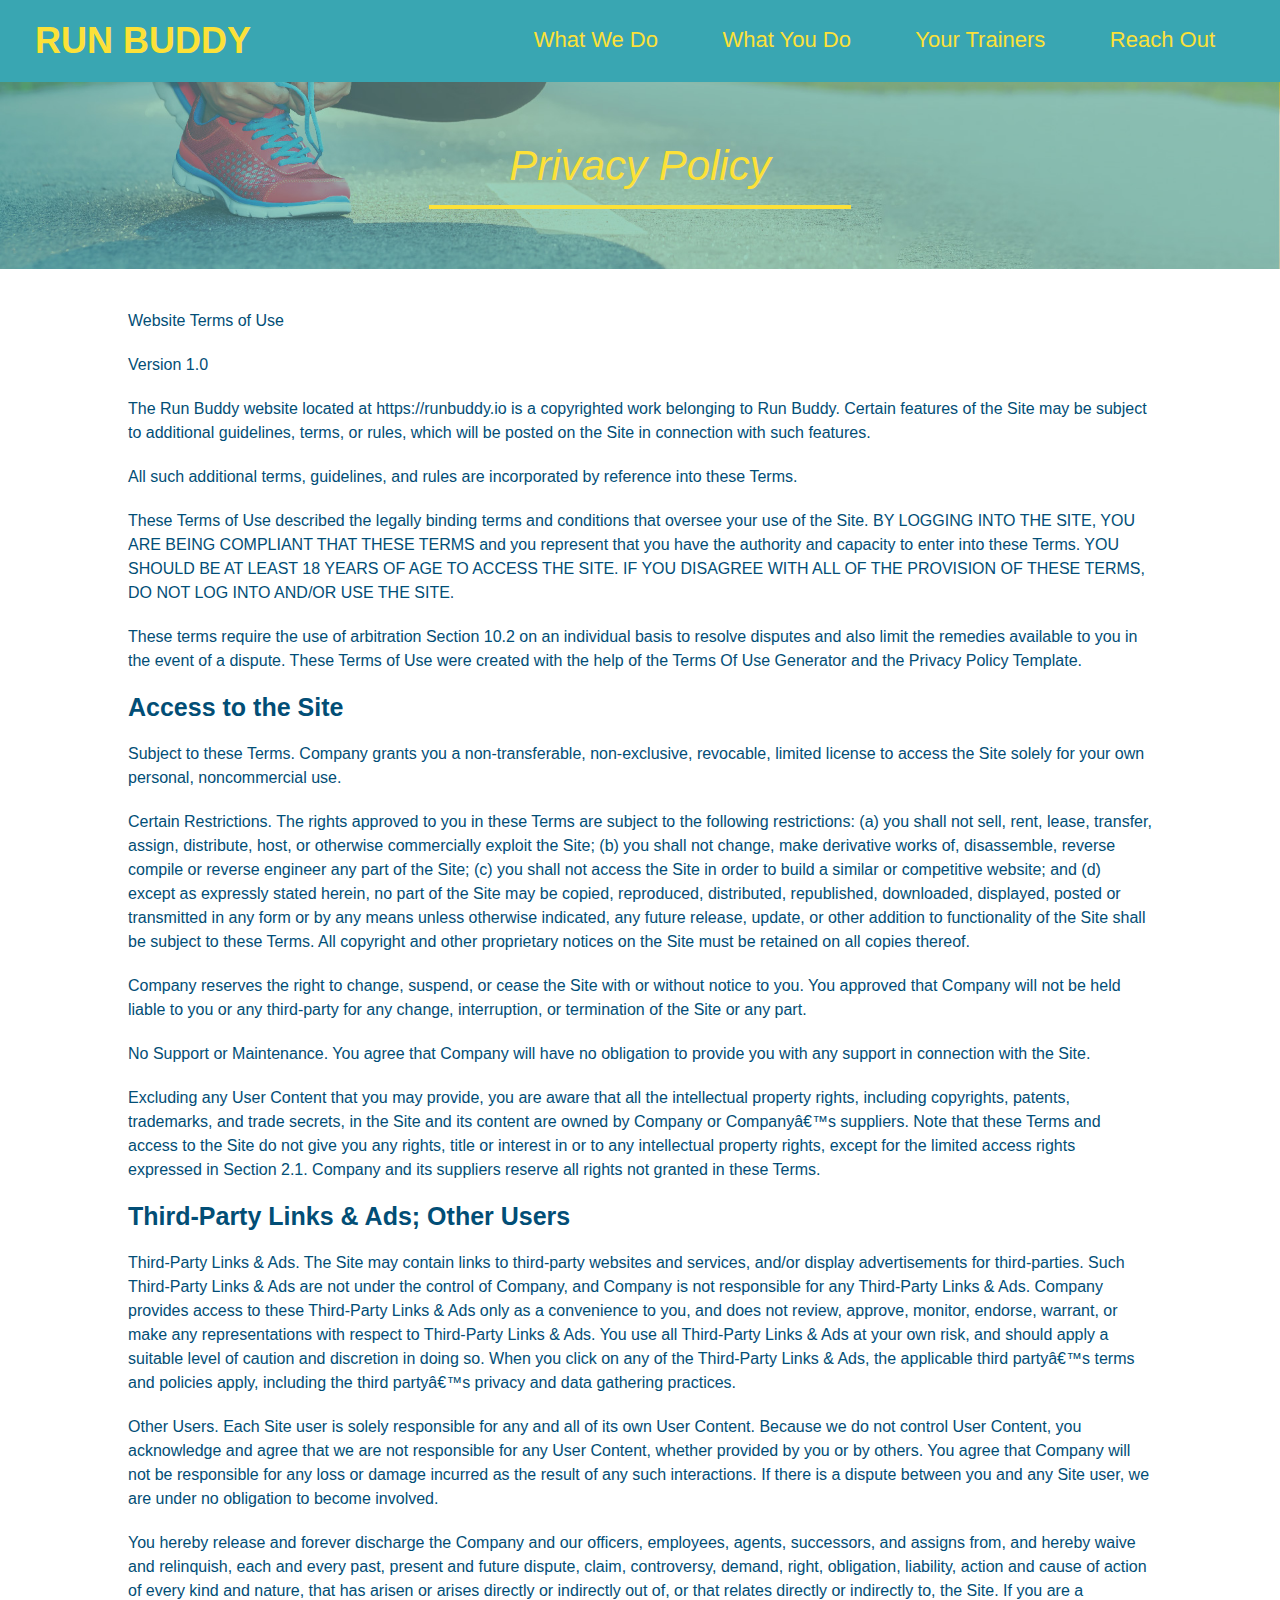
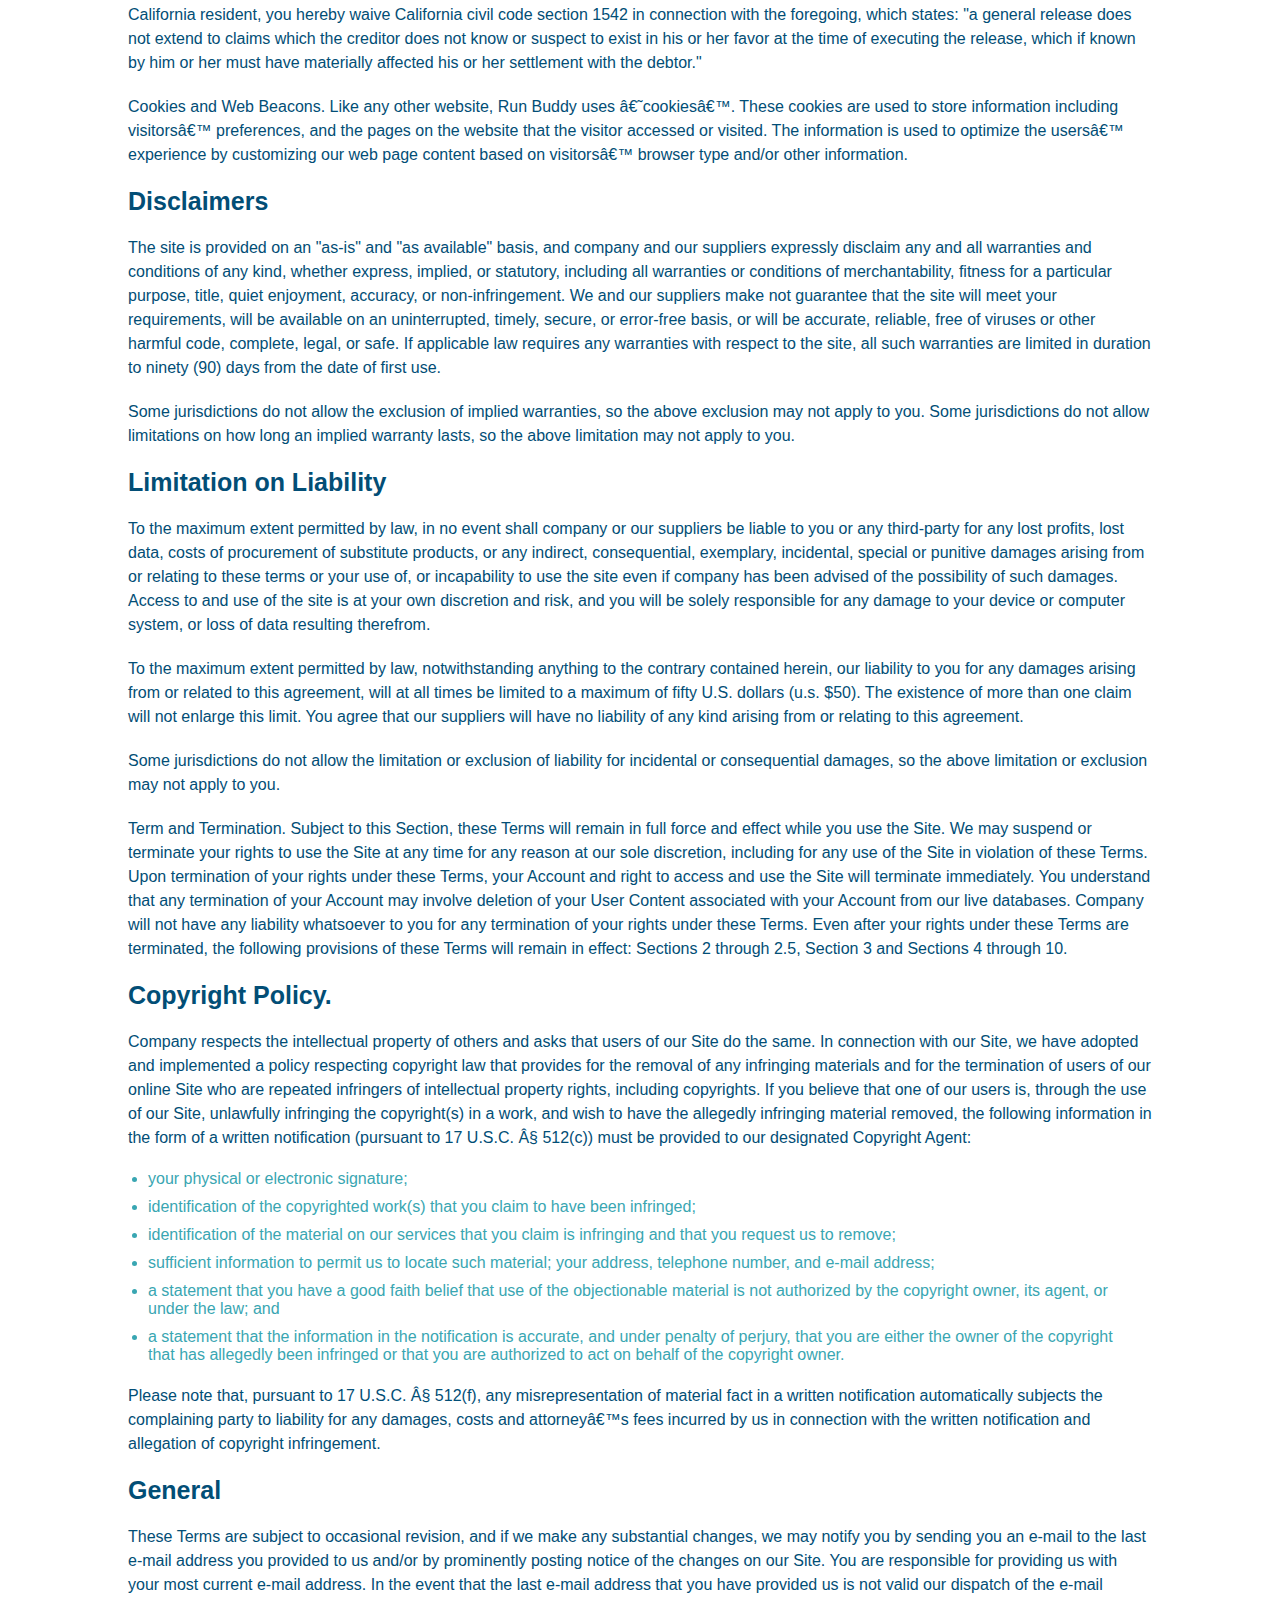
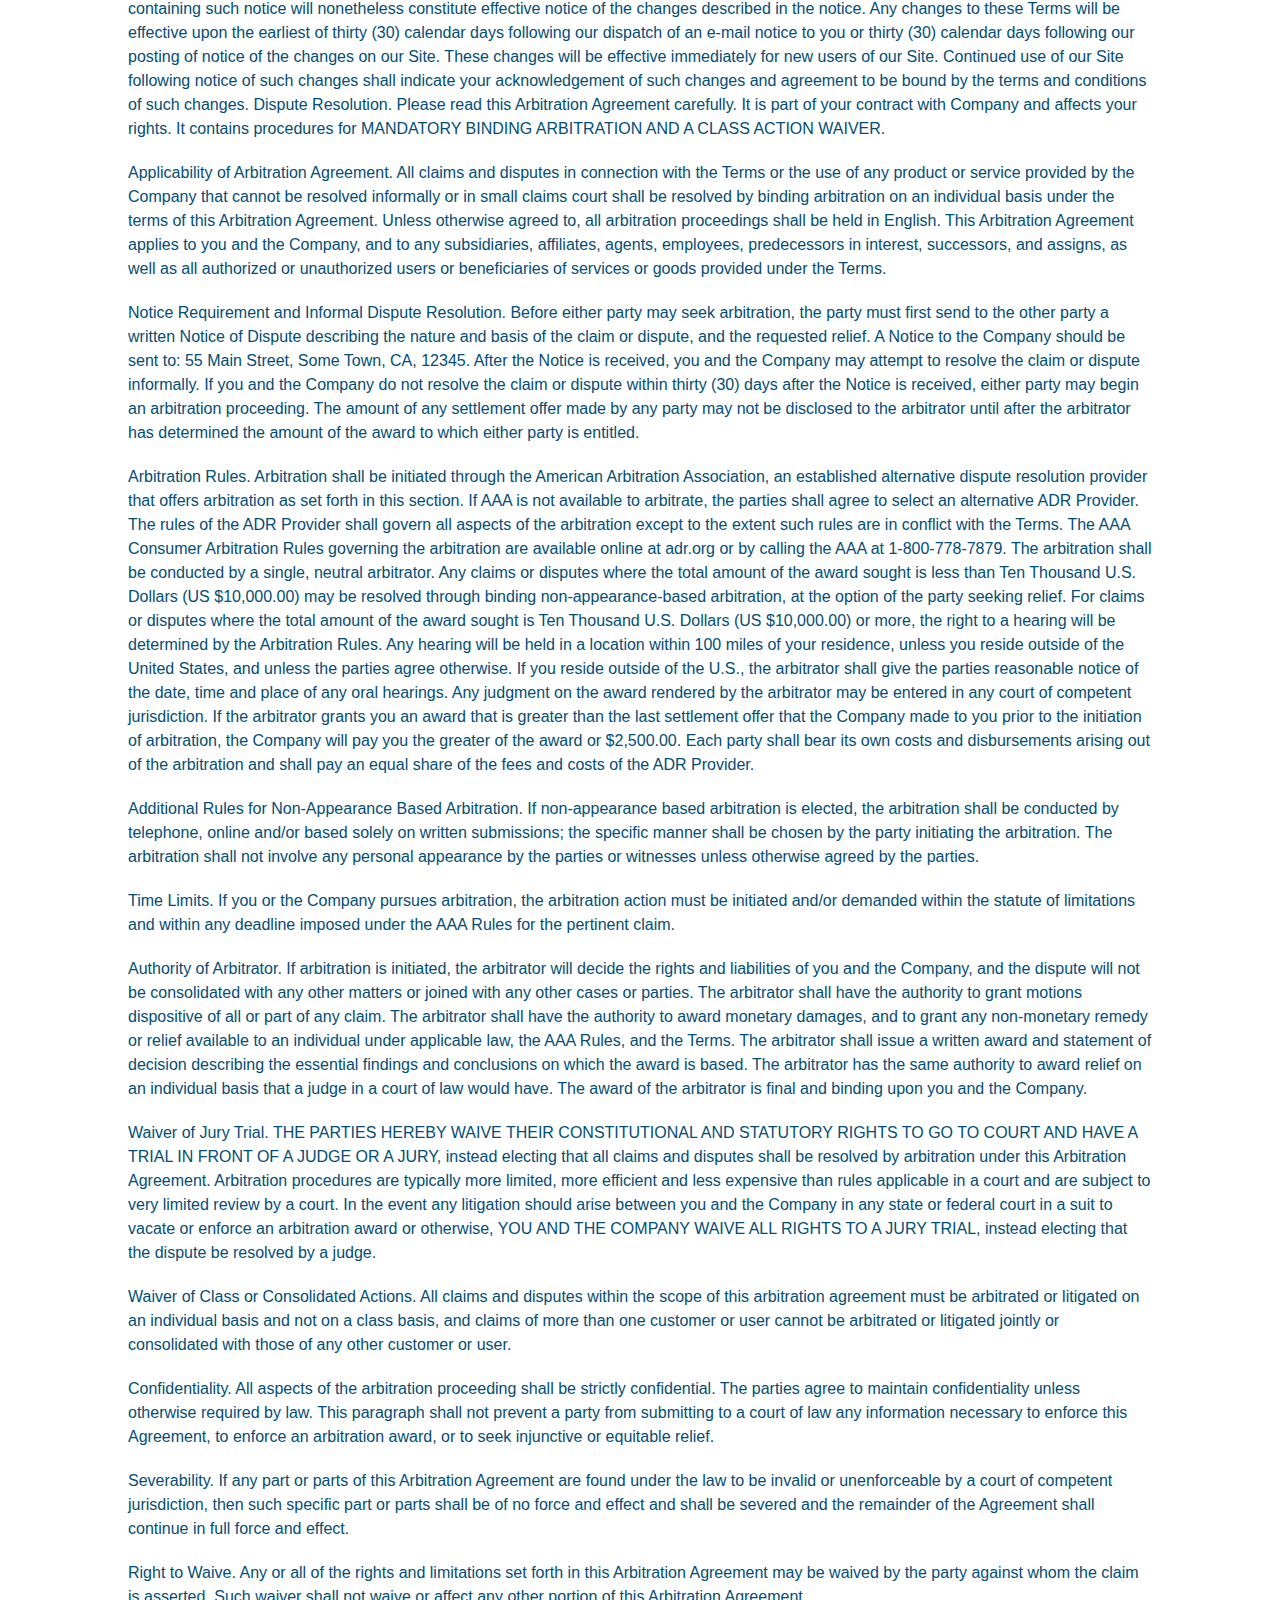
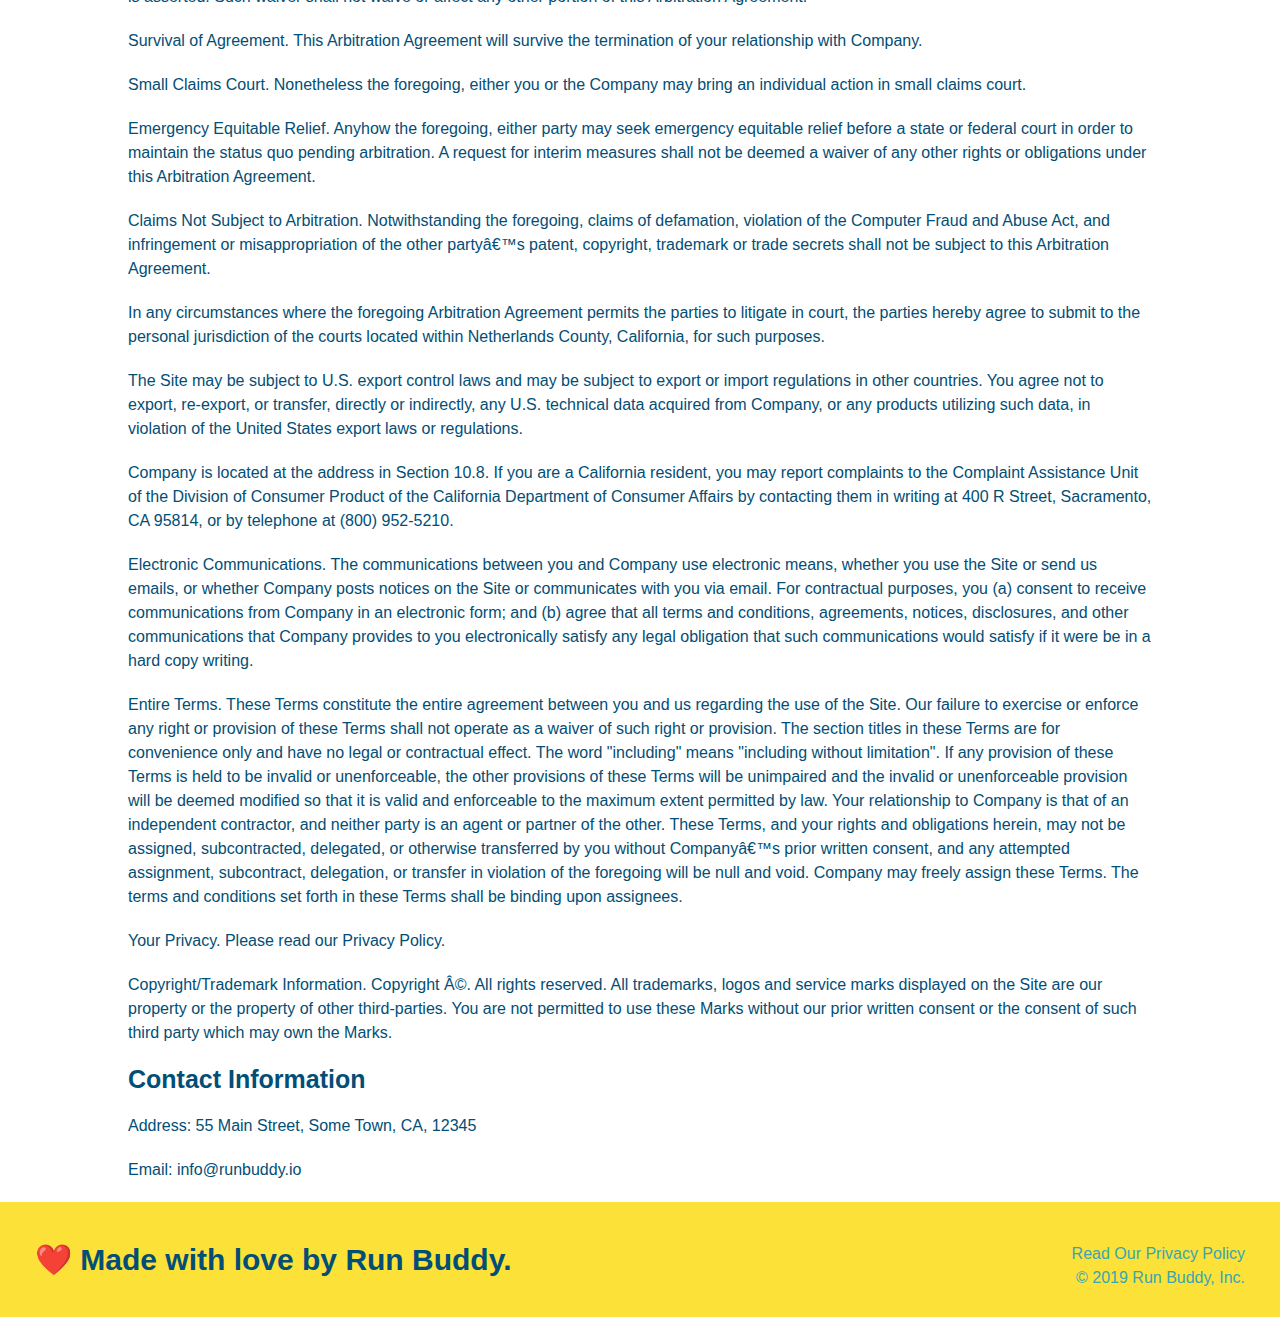
==== privacy-policy.html @ 98e2e006 "privacy policy" ====
<!DOCTYPE html>
<html lang="en">
  <head>
    <link rel="stylesheet" href="./assets/css/style.css" />
    <link rel="stylesheet" href="./assets/css/secondary-styles.css" />
   
    

    <meta charset="UTF-8" />
    <title>Privacy Policy - Run Buddy</title>
  </head>

  <body>
    <header>
        <h1>
          <a href="/">
            RUN BUDDY
          </a>
        </h1>
        <nav>
          <!-- Unordered list element -->
          <ul>
            <!-- List item element-->
            <li>
              <!-- Anchor element -->
              <a href="./index.html#what-we-do">What We Do</a>
            </li>
            <li>
              <a href="./index.html#what-you-do">What You Do</a>
            </li>
            <li>
              <a href="./index.html#your-trainers">Your Trainers</a>
            </li>
            <li>
              <a href="./index.html#reach-out">Reach Out</a>
            </li>
          </ul>
        </nav>
      </header>

      <section class="hero ">
        <h2 class="page-title">
          Privacy Policy
        </h2>
      </section>

      <article class="secondary-content"> 

      <p>
        Website Terms of Use
      </p>

      <p>
        Version 1.0
      </p>

      <p>
        The Run Buddy website located at https://runbuddy.io is a copyrighted work belonging to Run Buddy. Certain
        features of the Site may be subject to additional guidelines, terms, or rules, which will be posted on the Site
        in connection with such features.
      </p>

      <p>
        All such additional terms, guidelines, and rules are incorporated by reference into these Terms.
      </p>

      <p>
        These Terms of Use described the legally binding terms and conditions that oversee your use of the Site. BY
        LOGGING INTO THE SITE, YOU ARE BEING COMPLIANT THAT THESE TERMS and you represent that you have the authority
        and capacity to enter into these Terms. YOU SHOULD BE AT LEAST 18 YEARS OF AGE TO ACCESS THE SITE. IF YOU
        DISAGREE WITH ALL OF THE PROVISION OF THESE TERMS, DO NOT LOG INTO AND/OR USE THE SITE.
      </p>

      <p>
        These terms require the use of arbitration Section 10.2 on an individual basis to resolve disputes and also
        limit the remedies available to you in the event of a dispute. These Terms of Use were created with the help of
        the Terms Of Use Generator and the Privacy Policy Template.
      </p>

      <h3>
        Access to the Site
      </h3>

      <p>
        Subject to these Terms. Company grants you a non-transferable, non-exclusive, revocable, limited license to
        access the Site solely for your own personal, noncommercial use.
      </p>

      <p>
        Certain Restrictions. The rights approved to you in these Terms are subject to the following restrictions: (a)
        you shall not sell, rent, lease, transfer, assign, distribute, host, or otherwise commercially exploit the Site;
        (b) you shall not change, make derivative works of, disassemble, reverse compile or reverse engineer any part of
        the Site; (c) you shall not access the Site in order to build a similar or competitive website; and (d) except
        as expressly stated herein, no part of the Site may be copied, reproduced, distributed, republished, downloaded,
        displayed, posted or transmitted in any form or by any means unless otherwise indicated, any future release,
        update, or other addition to functionality of the Site shall be subject to these Terms. All copyright and other
        proprietary notices on the Site must be retained on all copies thereof.
      </p>

      <p>
        Company reserves the right to change, suspend, or cease the Site with or without notice to you. You approved
        that Company will not be held liable to you or any third-party for any change, interruption, or termination of
        the Site or any part.
      </p>

      <p>
        No Support or Maintenance. You agree that Company will have no obligation to provide you with any support in
        connection with the Site.
      </p>

      <p>
        Excluding any User Content that you may provide, you are aware that all the intellectual property rights,
        including copyrights, patents, trademarks, and trade secrets, in the Site and its content are owned by Company
        or Companyâ€™s suppliers. Note that these Terms and access to the Site do not give you any rights, title or
        interest in or to any intellectual property rights, except for the limited access rights expressed in Section
        2.1. Company and its suppliers reserve all rights not granted in these Terms.
      </p>

      <h3>
        Third-Party Links & Ads; Other Users
      </h3>

      <p>
        Third-Party Links & Ads. The Site may contain links to third-party websites and services, and/or display
        advertisements for third-parties. Such Third-Party Links & Ads are not under the control of Company, and Company
        is not responsible for any Third-Party Links & Ads. Company provides access to these Third-Party Links & Ads
        only as a convenience to you, and does not review, approve, monitor, endorse, warrant, or make any
        representations with respect to Third-Party Links & Ads. You use all Third-Party Links & Ads at your own risk,
        and should apply a suitable level of caution and discretion in doing so. When you click on any of the
        Third-Party Links & Ads, the applicable third partyâ€™s terms and policies apply, including the third partyâ€™s
        privacy and data gathering practices.
      </p>

      <p>
        Other Users. Each Site user is solely responsible for any and all of its own User Content. Because we do not
        control User Content, you acknowledge and agree that we are not responsible for any User Content, whether
        provided by you or by others. You agree that Company will not be responsible for any loss or damage incurred as
        the result of any such interactions. If there is a dispute between you and any Site user, we are under no
        obligation to become involved.
      </p>

      <p>
        You hereby release and forever discharge the Company and our officers, employees, agents, successors, and
        assigns from, and hereby waive and relinquish, each and every past, present and future dispute, claim,
        controversy, demand, right, obligation, liability, action and cause of action of every kind and nature, that has
        arisen or arises directly or indirectly out of, or that relates directly or indirectly to, the Site. If you are
        a California resident, you hereby waive California civil code section 1542 in connection with the foregoing,
        which states: "a general release does not extend to claims which the creditor does not know or suspect to exist
        in his or her favor at the time of executing the release, which if known by him or her must have materially
        affected his or her settlement with the debtor."
      </p>

      <p>
        Cookies and Web Beacons. Like any other website, Run Buddy uses â€˜cookiesâ€™. These cookies are used to store
        information including visitorsâ€™ preferences, and the pages on the website that the visitor accessed or visited.
        The information is used to optimize the usersâ€™ experience by customizing our web page content based on visitorsâ€™
        browser type and/or other information.
      </p>

      <h3>
        Disclaimers
      </h3>

      <p>
        The site is provided on an "as-is" and "as available" basis, and company and our suppliers expressly disclaim
        any and all warranties and conditions of any kind, whether express, implied, or statutory, including all
        warranties or conditions of merchantability, fitness for a particular purpose, title, quiet enjoyment, accuracy,
        or non-infringement. We and our suppliers make not guarantee that the site will meet your requirements, will be
        available on an uninterrupted, timely, secure, or error-free basis, or will be accurate, reliable, free of
        viruses or other harmful code, complete, legal, or safe. If applicable law requires any warranties with respect
        to the site, all such warranties are limited in duration to ninety (90) days from the date of first use.
      </p>

      <p>
        Some jurisdictions do not allow the exclusion of implied warranties, so the above exclusion may not apply to
        you. Some jurisdictions do not allow limitations on how long an implied warranty lasts, so the above limitation
        may not apply to you.
      </p>

      <h3>
        Limitation on Liability
      </h3>

      <p>
        To the maximum extent permitted by law, in no event shall company or our suppliers be liable to you or any
        third-party for any lost profits, lost data, costs of procurement of substitute products, or any indirect,
        consequential, exemplary, incidental, special or punitive damages arising from or relating to these terms or
        your use of, or incapability to use the site even if company has been advised of the possibility of such
        damages. Access to and use of the site is at your own discretion and risk, and you will be solely responsible
        for any damage to your device or computer system, or loss of data resulting therefrom.
      </p>

      <p>
        To the maximum extent permitted by law, notwithstanding anything to the contrary contained herein, our liability
        to you for any damages arising from or related to this agreement, will at all times be limited to a maximum of
        fifty U.S. dollars (u.s. $50). The existence of more than one claim will not enlarge this limit. You agree that
        our suppliers will have no liability of any kind arising from or relating to this agreement.
      </p>

      <p>
        Some jurisdictions do not allow the limitation or exclusion of liability for incidental or consequential
        damages, so the above limitation or exclusion may not apply to you.
      </p>

      <p>
        Term and Termination. Subject to this Section, these Terms will remain in full force and effect while you use
        the Site. We may suspend or terminate your rights to use the Site at any time for any reason at our sole
        discretion, including for any use of the Site in violation of these Terms. Upon termination of your rights under
        these Terms, your Account and right to access and use the Site will terminate immediately. You understand that
        any termination of your Account may involve deletion of your User Content associated with your Account from our
        live databases. Company will not have any liability whatsoever to you for any termination of your rights under
        these Terms. Even after your rights under these Terms are terminated, the following provisions of these Terms
        will remain in effect: Sections 2 through 2.5, Section 3 and Sections 4 through 10.
      </p>

      <h3>
        Copyright Policy.
      </h3>

      <p>
        Company respects the intellectual property of others and asks that users of our Site do the same. In connection
        with our Site, we have adopted and implemented a policy respecting copyright law that provides for the removal
        of any infringing materials and for the termination of users of our online Site who are repeated infringers of
        intellectual property rights, including copyrights. If you believe that one of our users is, through the use of
        our Site, unlawfully infringing the copyright(s) in a work, and wish to have the allegedly infringing material
        removed, the following information in the form of a written notification (pursuant to 17 U.S.C. Â§ 512(c)) must
        be provided to our designated Copyright Agent:
      </p>

      <ul>
        <li>
          your physical or electronic signature;
        </li>
        <li>
          identification of the copyrighted work(s) that you claim to have been infringed;
        </li>
        <li>
          identification of the material on our services that you claim is infringing and that you request us to remove;
        </li>
        <li>
          sufficient information to permit us to locate such material; your address, telephone number, and e-mail
          address;
        </li>
        <li>
          a statement that you have a good faith belief that use of the objectionable material is not authorized by the
          copyright owner, its agent, or under the law; and
        </li>
        <li>
          a statement that the information in the notification is accurate, and under penalty of perjury, that you are
          either the owner of the copyright that has allegedly been infringed or that you are authorized to act on
          behalf of the copyright owner.
        </li>
      </ul>

      <p>
        Please note that, pursuant to 17 U.S.C. Â§ 512(f), any misrepresentation of material fact in a written
        notification automatically subjects the complaining party to liability for any damages, costs and attorneyâ€™s
        fees incurred by us in connection with the written notification and allegation of copyright infringement.
      </p>

      <h3>
        General
      </h3>

      <p>
        These Terms are subject to occasional revision, and if we make any substantial changes, we may notify you by
        sending you an e-mail to the last e-mail address you provided to us and/or by prominently posting notice of the
        changes on our Site. You are responsible for providing us with your most current e-mail address. In the event
        that the last e-mail address that you have provided us is not valid our dispatch of the e-mail containing such
        notice will nonetheless constitute effective notice of the changes described in the notice. Any changes to these
        Terms will be effective upon the earliest of thirty (30) calendar days following our dispatch of an e-mail
        notice to you or thirty (30) calendar days following our posting of notice of the changes on our Site. These
        changes will be effective immediately for new users of our Site. Continued use of our Site following notice of
        such changes shall indicate your acknowledgement of such changes and agreement to be bound by the terms and
        conditions of such changes. Dispute Resolution. Please read this Arbitration Agreement carefully. It is part of
        your contract with Company and affects your rights. It contains procedures for MANDATORY BINDING ARBITRATION AND
        A CLASS ACTION WAIVER.
      </p>

      <p>
        Applicability of Arbitration Agreement. All claims and disputes in connection with the Terms or the use of any
        product or service provided by the Company that cannot be resolved informally or in small claims court shall be
        resolved by binding arbitration on an individual basis under the terms of this Arbitration Agreement. Unless
        otherwise agreed to, all arbitration proceedings shall be held in English. This Arbitration Agreement applies to
        you and the Company, and to any subsidiaries, affiliates, agents, employees, predecessors in interest,
        successors, and assigns, as well as all authorized or unauthorized users or beneficiaries of services or goods
        provided under the Terms.
      </p>

      <p>
        Notice Requirement and Informal Dispute Resolution. Before either party may seek arbitration, the party must
        first send to the other party a written Notice of Dispute describing the nature and basis of the claim or
        dispute, and the requested relief. A Notice to the Company should be sent to: 55 Main Street, Some Town, CA,
        12345. After the Notice is received, you and the Company may attempt to resolve the claim or dispute informally.
        If you and the Company do not resolve the claim or dispute within thirty (30) days after the Notice is received,
        either party may begin an arbitration proceeding. The amount of any settlement offer made by any party may not
        be disclosed to the arbitrator until after the arbitrator has determined the amount of the award to which either
        party is entitled.
      </p>

      <p>
        Arbitration Rules. Arbitration shall be initiated through the American Arbitration Association, an established
        alternative dispute resolution provider that offers arbitration as set forth in this section. If AAA is not
        available to arbitrate, the parties shall agree to select an alternative ADR Provider. The rules of the ADR
        Provider shall govern all aspects of the arbitration except to the extent such rules are in conflict with the
        Terms. The AAA Consumer Arbitration Rules governing the arbitration are available online at adr.org or by
        calling the AAA at 1-800-778-7879. The arbitration shall be conducted by a single, neutral arbitrator. Any
        claims or disputes where the total amount of the award sought is less than Ten Thousand U.S. Dollars (US
        $10,000.00) may be resolved through binding non-appearance-based arbitration, at the option of the party seeking
        relief. For claims or disputes where the total amount of the award sought is Ten Thousand U.S. Dollars (US
        $10,000.00) or more, the right to a hearing will be determined by the Arbitration Rules. Any hearing will be
        held in a location within 100 miles of your residence, unless you reside outside of the United States, and
        unless the parties agree otherwise. If you reside outside of the U.S., the arbitrator shall give the parties
        reasonable notice of the date, time and place of any oral hearings. Any judgment on the award rendered by the
        arbitrator may be entered in any court of competent jurisdiction. If the arbitrator grants you an award that is
        greater than the last settlement offer that the Company made to you prior to the initiation of arbitration, the
        Company will pay you the greater of the award or $2,500.00. Each party shall bear its own costs and
        disbursements arising out of the arbitration and shall pay an equal share of the fees and costs of the ADR
        Provider.
      </p>

      <p>
        Additional Rules for Non-Appearance Based Arbitration. If non-appearance based arbitration is elected, the
        arbitration shall be conducted by telephone, online and/or based solely on written submissions; the specific
        manner shall be chosen by the party initiating the arbitration. The arbitration shall not involve any personal
        appearance by the parties or witnesses unless otherwise agreed by the parties.
      </p>

      <p>
        Time Limits. If you or the Company pursues arbitration, the arbitration action must be initiated and/or demanded
        within the statute of limitations and within any deadline imposed under the AAA Rules for the pertinent claim.
      </p>

      <p>
        Authority of Arbitrator. If arbitration is initiated, the arbitrator will decide the rights and liabilities of
        you and the Company, and the dispute will not be consolidated with any other matters or joined with any other
        cases or parties. The arbitrator shall have the authority to grant motions dispositive of all or part of any
        claim. The arbitrator shall have the authority to award monetary damages, and to grant any non-monetary remedy
        or relief available to an individual under applicable law, the AAA Rules, and the Terms. The arbitrator shall
        issue a written award and statement of decision describing the essential findings and conclusions on which the
        award is based. The arbitrator has the same authority to award relief on an individual basis that a judge in a
        court of law would have. The award of the arbitrator is final and binding upon you and the Company.
      </p>

      <p>
        Waiver of Jury Trial. THE PARTIES HEREBY WAIVE THEIR CONSTITUTIONAL AND STATUTORY RIGHTS TO GO TO COURT AND HAVE
        A TRIAL IN FRONT OF A JUDGE OR A JURY, instead electing that all claims and disputes shall be resolved by
        arbitration under this Arbitration Agreement. Arbitration procedures are typically more limited, more efficient
        and less expensive than rules applicable in a court and are subject to very limited review by a court. In the
        event any litigation should arise between you and the Company in any state or federal court in a suit to vacate
        or enforce an arbitration award or otherwise, YOU AND THE COMPANY WAIVE ALL RIGHTS TO A JURY TRIAL, instead
        electing that the dispute be resolved by a judge.
      </p>

      <p>
        Waiver of Class or Consolidated Actions. All claims and disputes within the scope of this arbitration agreement
        must be arbitrated or litigated on an individual basis and not on a class basis, and claims of more than one
        customer or user cannot be arbitrated or litigated jointly or consolidated with those of any other customer or
        user.
      </p>

      <p>
        Confidentiality. All aspects of the arbitration proceeding shall be strictly confidential. The parties agree to
        maintain confidentiality unless otherwise required by law. This paragraph shall not prevent a party from
        submitting to a court of law any information necessary to enforce this Agreement, to enforce an arbitration
        award, or to seek injunctive or equitable relief.
      </p>

      <p>
        Severability. If any part or parts of this Arbitration Agreement are found under the law to be invalid or
        unenforceable by a court of competent jurisdiction, then such specific part or parts shall be of no force and
        effect and shall be severed and the remainder of the Agreement shall continue in full force and effect.
      </p>

      <p>
        Right to Waive. Any or all of the rights and limitations set forth in this Arbitration Agreement may be waived
        by the party against whom the claim is asserted. Such waiver shall not waive or affect any other portion of this
        Arbitration Agreement.
      </p>

      <p>
        Survival of Agreement. This Arbitration Agreement will survive the termination of your relationship with
        Company.
      </p>

      <p>
        Small Claims Court. Nonetheless the foregoing, either you or the Company may bring an individual action in small
        claims court.
      </p>

      <p>
        Emergency Equitable Relief. Anyhow the foregoing, either party may seek emergency equitable relief before a
        state or federal court in order to maintain the status quo pending arbitration. A request for interim measures
        shall not be deemed a waiver of any other rights or obligations under this Arbitration Agreement.
      </p>

      <p>
        Claims Not Subject to Arbitration. Notwithstanding the foregoing, claims of defamation, violation of the
        Computer Fraud and Abuse Act, and infringement or misappropriation of the other partyâ€™s patent, copyright,
        trademark or trade secrets shall not be subject to this Arbitration Agreement.
      </p>

      <p>
        In any circumstances where the foregoing Arbitration Agreement permits the parties to litigate in court, the
        parties hereby agree to submit to the personal jurisdiction of the courts located within Netherlands County,
        California, for such purposes.
      </p>

      <p>
        The Site may be subject to U.S. export control laws and may be subject to export or import regulations in other
        countries. You agree not to export, re-export, or transfer, directly or indirectly, any U.S. technical data
        acquired from Company, or any products utilizing such data, in violation of the United States export laws or
        regulations.
      </p>

      <p>
        Company is located at the address in Section 10.8. If you are a California resident, you may report complaints
        to the Complaint Assistance Unit of the Division of Consumer Product of the California Department of Consumer
        Affairs by contacting them in writing at 400 R Street, Sacramento, CA 95814, or by telephone at (800) 952-5210.
      </p>

      <p>
        Electronic Communications. The communications between you and Company use electronic means, whether you use the
        Site or send us emails, or whether Company posts notices on the Site or communicates with you via email. For
        contractual purposes, you (a) consent to receive communications from Company in an electronic form; and (b)
        agree that all terms and conditions, agreements, notices, disclosures, and other communications that Company
        provides to you electronically satisfy any legal obligation that such communications would satisfy if it were be
        in a hard copy writing.
      </p>

      <p>
        Entire Terms. These Terms constitute the entire agreement between you and us regarding the use of the Site. Our
        failure to exercise or enforce any right or provision of these Terms shall not operate as a waiver of such right
        or provision. The section titles in these Terms are for convenience only and have no legal or contractual
        effect. The word "including" means "including without limitation". If any provision of these Terms is held to be
        invalid or unenforceable, the other provisions of these Terms will be unimpaired and the invalid or
        unenforceable provision will be deemed modified so that it is valid and enforceable to the maximum extent
        permitted by law. Your relationship to Company is that of an independent contractor, and neither party is an
        agent or partner of the other. These Terms, and your rights and obligations herein, may not be assigned,
        subcontracted, delegated, or otherwise transferred by you without Companyâ€™s prior written consent, and any
        attempted assignment, subcontract, delegation, or transfer in violation of the foregoing will be null and void.
        Company may freely assign these Terms. The terms and conditions set forth in these Terms shall be binding upon
        assignees.
      </p>

      <p>
        Your Privacy. Please read our Privacy Policy.
      </p>

      <p>
        Copyright/Trademark Information. Copyright Â©. All rights reserved. All trademarks, logos and service marks
        displayed on the Site are our property or the property of other third-parties. You are not permitted to use
        these Marks without our prior written consent or the consent of such third party which may own the Marks.
      </p>
    
      <h3>
        Contact Information
      </h3>

      <p>
        Address: 55 Main Street, Some Town, CA, 12345
      </p>

      <p>
        Email: info@runbuddy.io
      </p>
    
      </article>

        <!-- footer -->
  <footer>
    <h2>❤️ Made with love by Run Buddy.</h2>
    <div>
      Read Our Privacy Policy<br />
      &copy; 2019 Run Buddy, Inc.
    </div>
  </footer>
  </body>
</html>
---- assets/css/style.css ----
* {
  margin: 0;
  padding: 0;
  box-sizing: border-box;
}

body {
  /* more on this crazy alphanumerical value in a minute! */
  color: #39a6b2;
  font-family: Helvetica, Arial, sans-serif;
}

/* apply styles to <header> */
header {
  padding: 20px 35px;
  background-color: #39a6b2;
}

header h1 {
  font-weight: bold;
  font-size: 36px;
  color: #fce138;
  margin: 0;
  display: inline;
}
header a {
  text-decoration: none;
  color: #fce138;
}

header nav {
  float: right;
  margin: 7px 0;
}

header nav ul li {
  display: inline;
}

header nav ul li a {
  margin: 0 30px;
  font-weight: lighter;
  font-size: 22px;
}

footer {
  background: #fce138;
  width: 100%;
  padding: 40px 35px;
}

footer h2 {
  display: inline;
  color: #024e76;
  font-size: 30px;
  margin: 0;
}

footer div {
  float: right;
  line-height: 1.5;
  text-align: right;
}

footer a {
  color: #024e76;
}

section {
  padding: 60px;
}

/* Hero Style Start */
.hero {
  background-image: url('../images/hero-bg.jpg');
  height: 600px;
  background-size: cover;
  background-position: center;
  position: relative;
}
/* Hero Style End */

.hero-form {
  border: 3px solid #024e76;
  background-color: #fce138;
  padding: 20px;
  width: 500px;
  color: #024e76;
  position: absolute;
  bottom: 120px;
  right: 140px;
}

.hero-form h3 {
  font-size: 24px;
  margin: 0;
}
.hero-form p {
  margin: 5px 0 15px 0;
}

.form-input {
  border: 1px solid #024e76;
  display: block;
  padding: 7px 15px;
  font-size: 16px;
  color: #024e76;
  width: 100%;
  margin-bottom: 15px;
}

.hero-form label {
  margin: 0 5px;
}

.hero-form button {
  color: #fce138;
  background-color: #024e76;
  border: none;
  padding: 10px 20px;
  font-size: 16px;
}

.intro {
  text-align: center;
}

.intro p {
  line-height: 1.7;
  color: #39a6b2;
  width: 80%;
  font-size: 20px;
  margin: 0 auto;
}

.steps {
  text-align: center;
  background: #fce138;
}

.steps div {
  margin-bottom: 80px;
}

.steps img {
  width: 15%;
  margin: 10px 0;
}

.steps h3 {
  color: #024e76;
  font-size: 46px;
  margin-top: 10px;
}

.steps p {
  color: #39a6b2;
  font-size: 23px;
}

.steps span {
  font-size: 38px;
}

.section-title {
  font-size: 55px;
  color: #024e76;
  margin-bottom: 35px;
  padding: 0 100px 20px 100px;
  display: inline-block;
  border-bottom: 3px solid;
}

.primary-border {
  border-color: #fce138;
}

.secondary-border {
  border-color: #39a6b2;
}

.trainers {
  text-align: center;
}

.trainer {
  width: 900px;
  margin: 0 auto 30px auto;
  background: #024e76;
  color: #fce138;
  overflow: auto;
}

.trainer img {
  width: 35%;
  float: left;
}

.trainer-bio {
  padding: 35px;
  float: left;
  width: 65%;
}

.trainer-bio h3 {
  font-size: 32px;
  margin-bottom: 8px;
}

.trainer-bio h4 {
  font-weight: lighter;
  font-size: 26px;
  margin-bottom: 25px;
}

.trainer-bio p {
  font-size: 17px;
  line-height: 1.3;
}

.text-left {
  text-align: left;
}

.text-right {
  text-align: right;
}
/*Reach out styles start */
.contact {
  background-color: #024e76;
  text-align: center;
}

.contact h2 {
  color: #fce138;
}

.contact-info iframe {
  width: 400px;
  height: 400px;
}

.contact-info div {
  width: 410px;
  display: inline-block;
  vertical-align: top;
  text-align: left;
  margin: 30px 0 0 60px;
  color: white;
}

.contact-info h3 {
  color: #fce138;
  font-size: 32px;
}

.contact-info p, .contact-info address {
  margin: 20px 0;
  line-height: 1.5;
  font-size: 20px;
  font-style: normal;
}

.contact-info a {
  color: #fce138;
}

/* REACH OUT STYLES END */
---- assets/css/secondary-styles.css ----
.hero {
    background-position: bottom;
    height: auto;
    text-align: center;
    margin-bottom: 40px;
}

/* IF IT DOESNT LOOK RIGHT: USE THIS!.hero {
    background-image: url(../assets/images/hero-bg.jpg);
    background-size: cover;
    background-position: bottom;
    position: relative;
    height: auto;
    text-align: center;
    margin-bottom: 40px;
  }

  */

  .page-title{
      color: #fce138;
      font-weight: normal;
      font-size: 42px;
      display: inline-block;
    border-bottom: 4px solid;
padding: 0 80px 15px 80px;
font-style: italic;
  }

  .secondary-content {
width: 80%;
margin: auto;

  }

article {
    color: #024e76;    
} 

.secondary-content h3 {
    font-size: 25px;
    margin: 20px 0 20px 0;
}

.secondary-content p {
    font-size: 16px;
    line-height: 1.5;
    margin: 20px 0 20px 0;

}

.secondary-content ul {
    margin: 15px 20px 15px 20px;
}

.secondary-content li {
color: #39a6b2;
margin: 10px 0 10px 0;
}
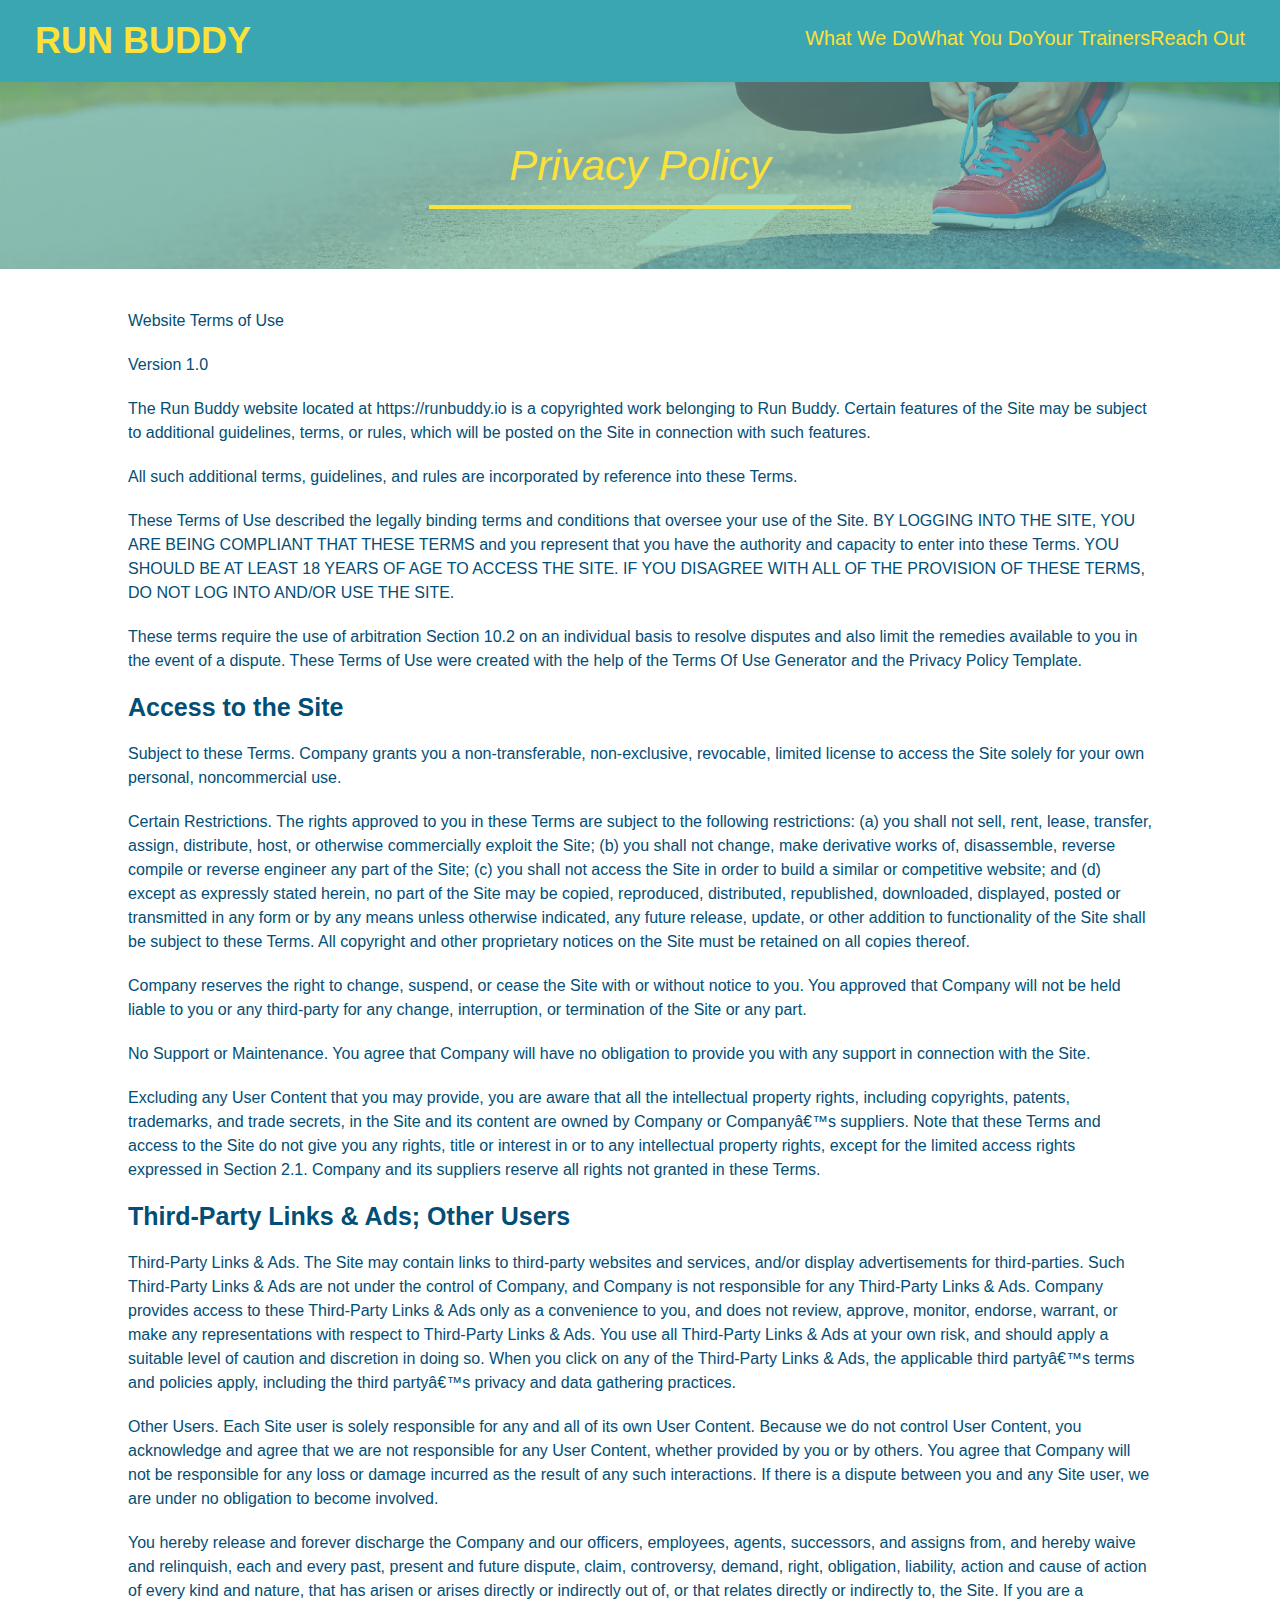
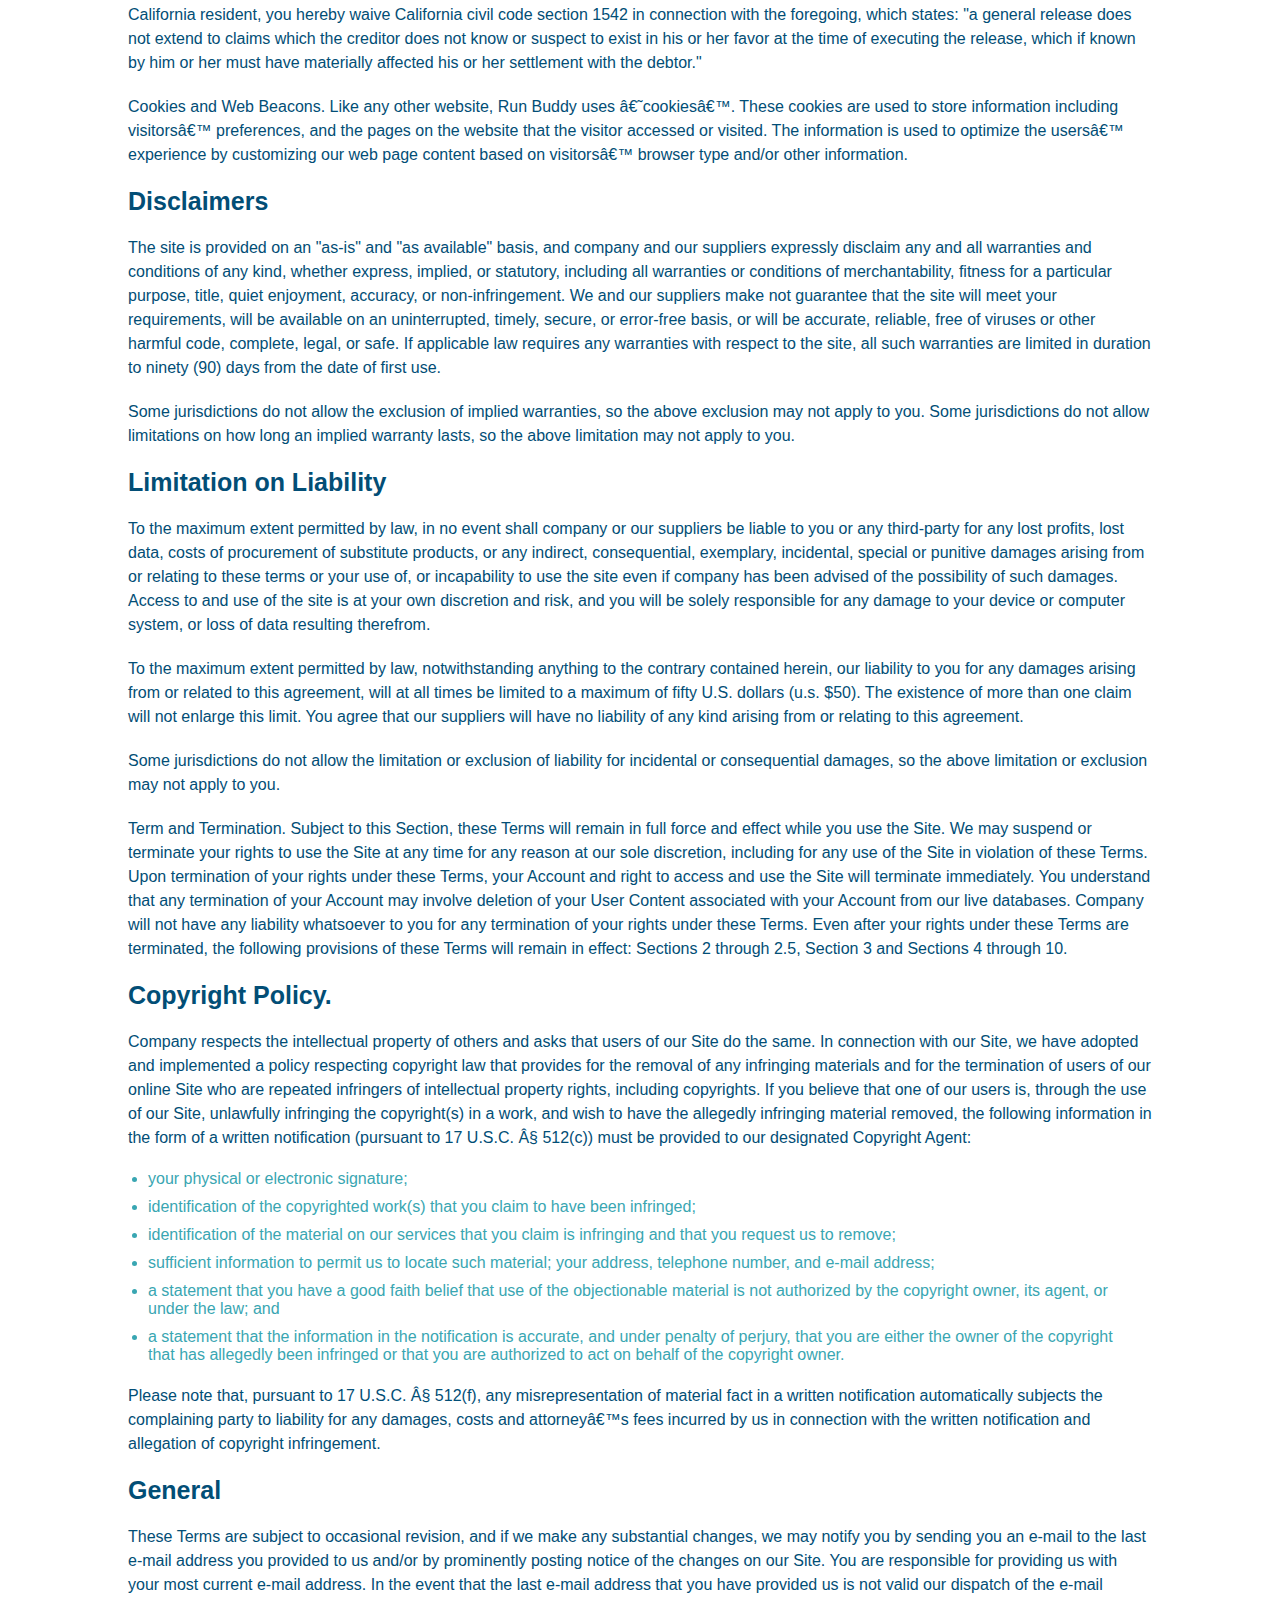
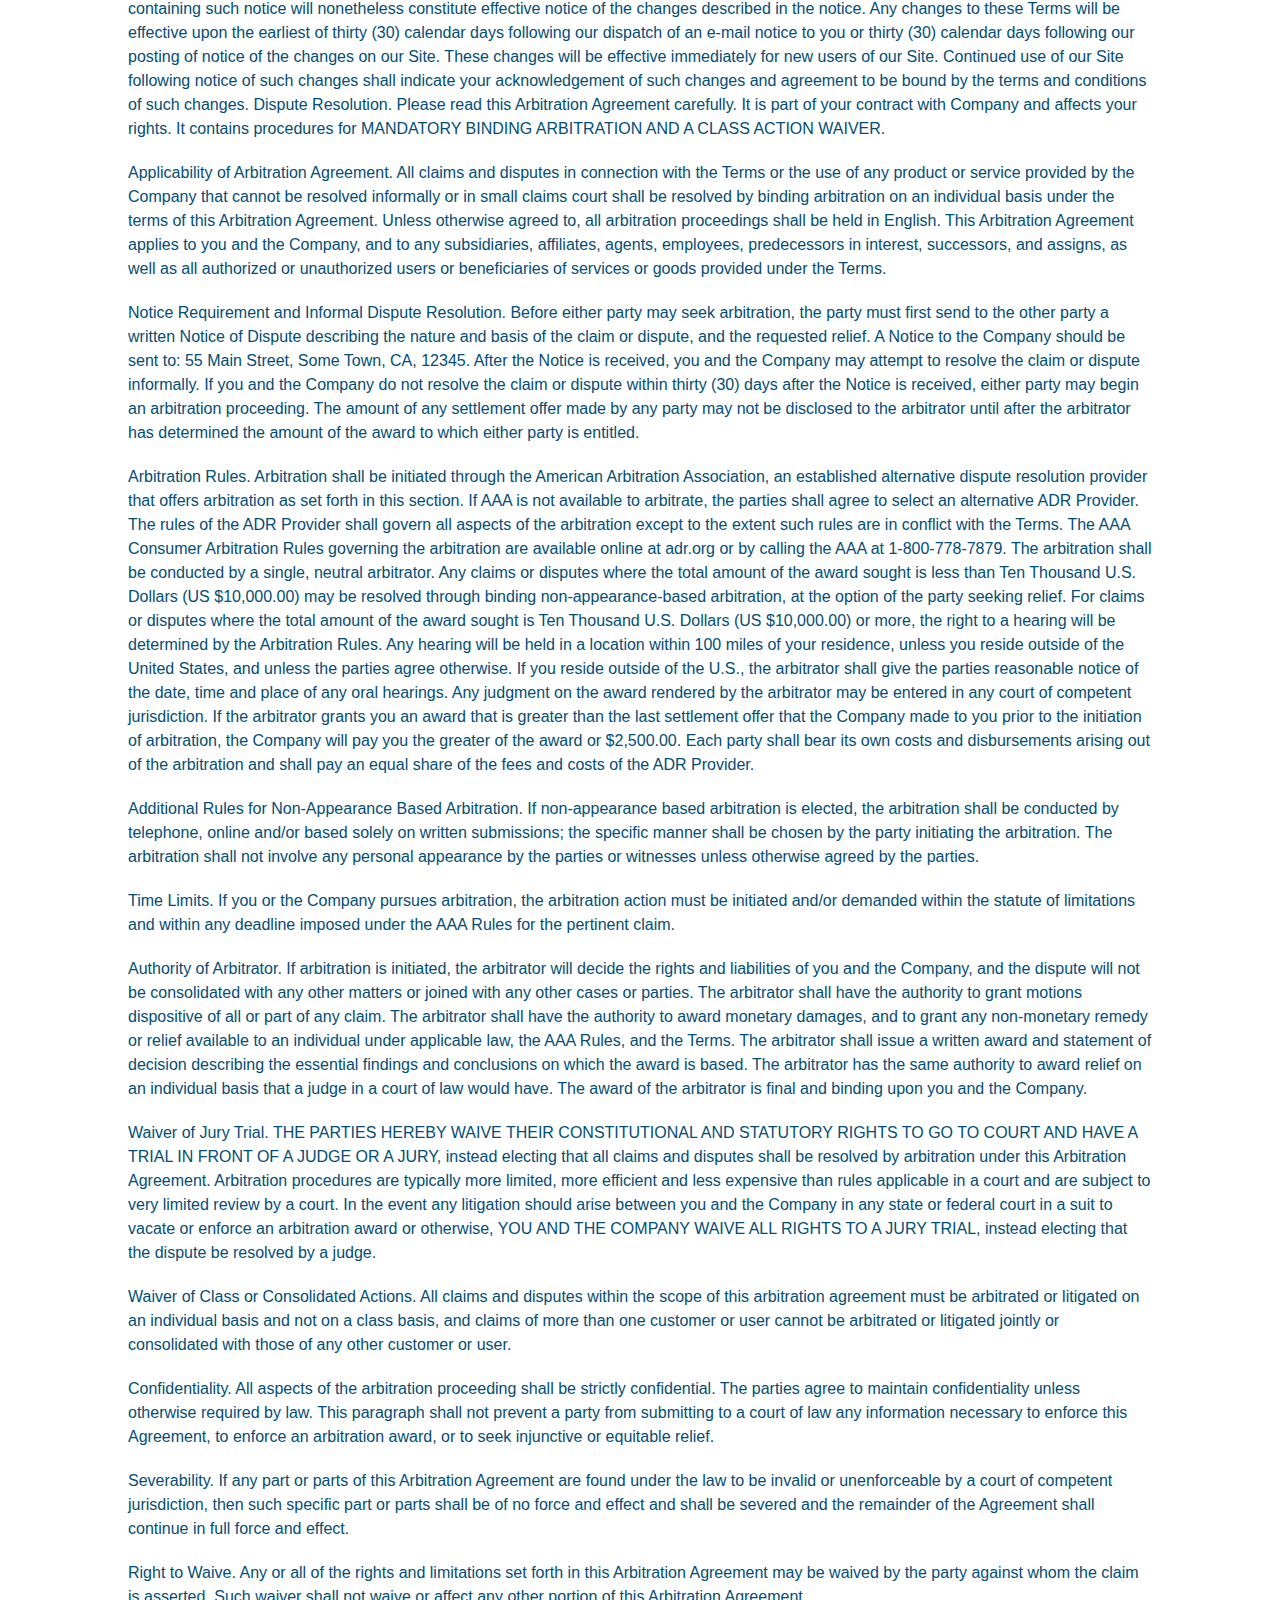
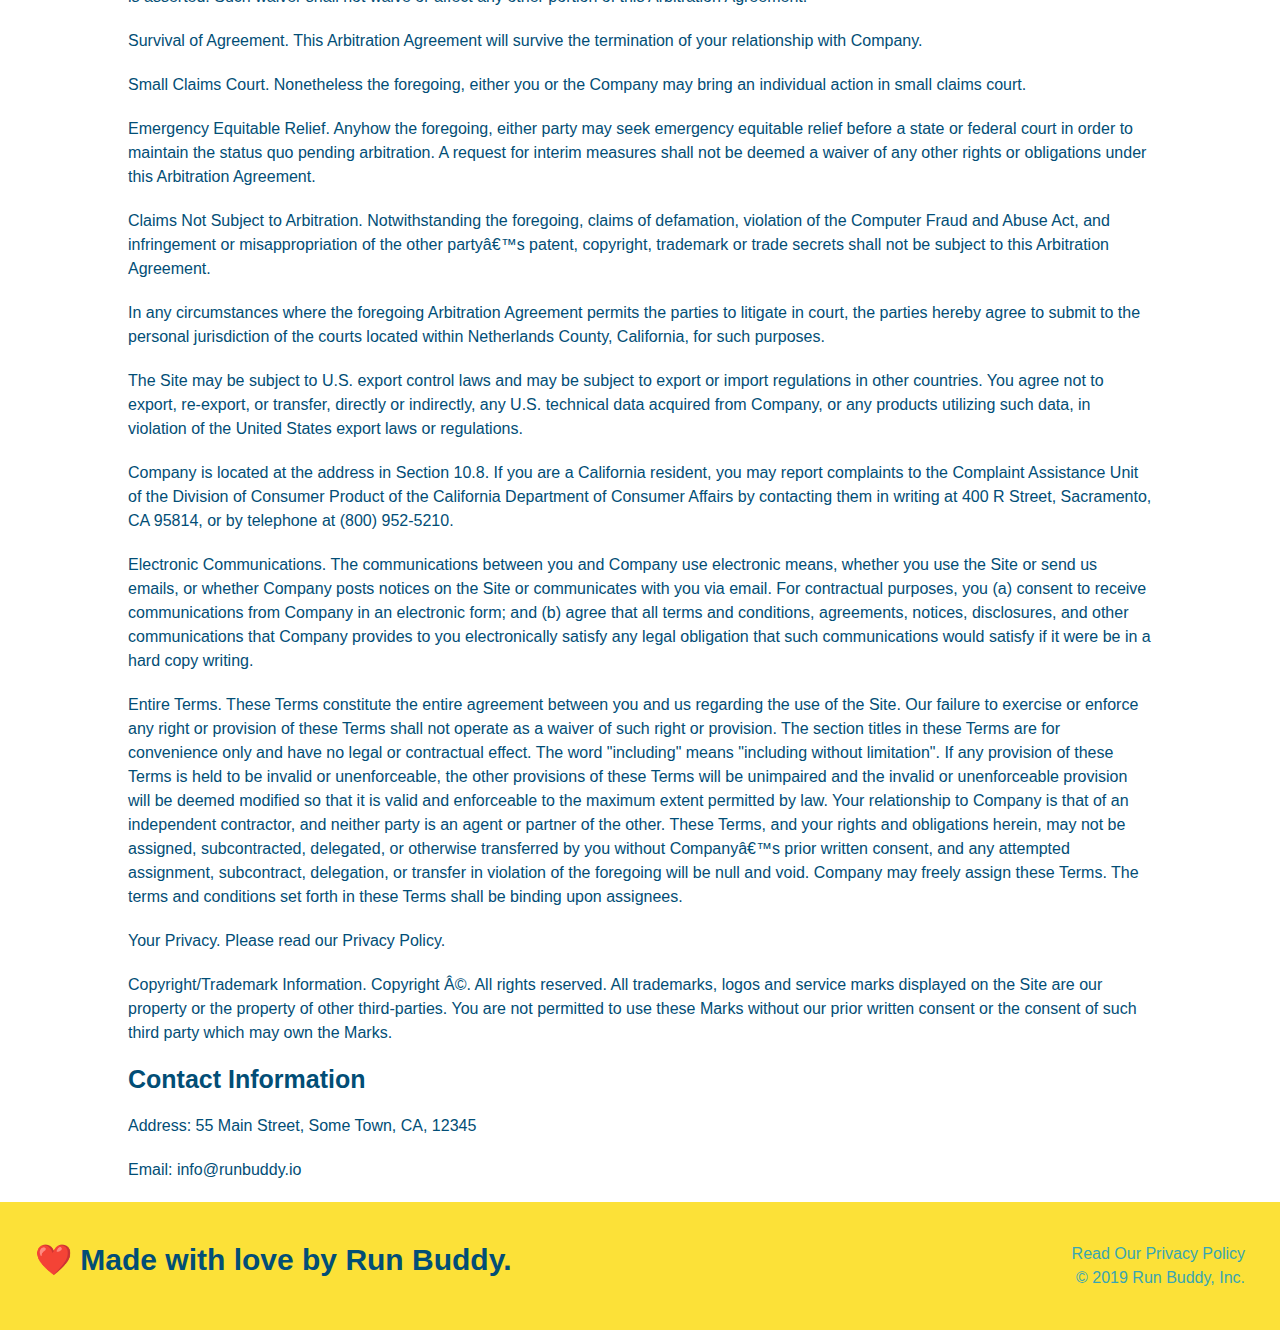
==== commit e7a0f98e: "initial media screen" ====
--- a/privacy-policy.html
+++ b/privacy-policy.html
@@ -3,7 +3,7 @@
   <head>
     <link rel="stylesheet" href="./assets/css/style.css" />
     <link rel="stylesheet" href="./assets/css/secondary-styles.css" />
-   
+    <meta name="viewport" content="width=device-width, initial-scale=1.0" />
     
 
     <meta charset="UTF-8" />
--- a/assets/css/style.css
+++ b/assets/css/style.css
@@ -14,6 +14,9 @@
 header {
   padding: 20px 35px;
   background-color: #39a6b2;
+  display:flex;
+  justify-content: space-between;
+  flex-wrap: wrap;
 }
 
 header h1 {
@@ -21,44 +24,49 @@
   font-size: 36px;
   color: #fce138;
   margin: 0;
-  display: inline;
-}
+}
+
 header a {
   text-decoration: none;
   color: #fce138;
 }
 
 header nav {
-  float: right;
+  
   margin: 7px 0;
 }
 
-header nav ul li {
-  display: inline;
+header nav ul {
+  display: flex;
+  flex-wrap: wrap;
+  justify-content: space-between;
+  align-items: center;
+  list-style: none;
 }
 
 header nav ul li a {
-  margin: 0 30px;
+  padding: 10 15px;
   font-weight: lighter;
-  font-size: 22px;
+  font-size: 1.55vw;
 }
 
 footer {
   background: #fce138;
   width: 100%;
   padding: 40px 35px;
+  display: flex;
+  justify-content: space-between;
+  flex-wrap: wrap;
 }
 
 footer h2 {
-  display: inline;
-  color: #024e76;
+    color: #024e76;
   font-size: 30px;
   margin: 0;
 }
 
 footer div {
-  float: right;
-  line-height: 1.5;
+    line-height: 1.5;
   text-align: right;
 }
 
@@ -73,24 +81,37 @@
 /* Hero Style Start */
 .hero {
   background-image: url('../images/hero-bg.jpg');
-  height: 600px;
   background-size: cover;
   background-position: center;
-  position: relative;
-}
+  display: flex;
+  justify-content: center;
+  flex-wrap: wrap;
+  align-items: flex-start;
+ }
 /* Hero Style End */
 
 .hero-form {
   border: 3px solid #024e76;
   background-color: #fce138;
   padding: 20px;
-  width: 500px;
-  color: #024e76;
-  position: absolute;
-  bottom: 120px;
-  right: 140px;
-}
-
+    color: #024e76;
+    width: 40%;
+    margin: 3.5%;
+
+}
+.hero-cta {
+  width: 35%;
+  text-align: right;
+  margin: 3.5%;
+  color: #fff;
+  font-size: 18px;
+  line-height: 1.2;
+}
+.hero-cta h2 {
+  font-style: italic;
+  font-size: 55px;
+  color: #fce138;
+}
 .hero-form h3 {
   font-size: 24px;
   margin: 0;
@@ -119,10 +140,6 @@
   border: none;
   padding: 10px 20px;
   font-size: 16px;
-}
-
-.intro {
-  text-align: center;
 }
 
 .intro p {
@@ -131,44 +148,70 @@
   width: 80%;
   font-size: 20px;
   margin: 0 auto;
+  text-align: center;
 }
 
 .steps {
+  background: #fce138;
+}
+
+.step h3 {
+  color: #024e76;
+  font-size: 46px;
+flex: 1 30%;
+}
+
+.steps-text p {
+  color: #39a6b2;
+  font-size: 18px;
+}
+
+.step-text h4 {
+  font-size: 26px;
+  line-height: 1.5;
+  color: #024e76;
+}
+
+.step {
+  margin: 50px auto;
+  padding-bottom: 50px;
+  width: 80%;
+  border-bottom: 1px solid #39a6b2;
+  display: flex;
+  flex-wrap: wrap;
+  align-items: center;
+  justify-content: space-between;
+}
+
+.step-info {
+  flex: 2 70%;
+  display: flex;
+  flex-wrap: wrap;
+  align-items: center;
+}
+.step-img {
+  flex: 1 12%;
+  margin-right: 20px;
+}
+
+.step-img img {
+  max-width: 100%;
+}
+
+.step-text {
+  flex: 12;
+}
+.section-title {
+  font-size: 48px;
+  color: #024e76;
+  border-bottom: 3px solid;
+  padding-bottom: 20px;
   text-align: center;
-  background: #fce138;
-}
-
-.steps div {
-  margin-bottom: 80px;
-}
-
-.steps img {
-  width: 15%;
-  margin: 10px 0;
-}
-
-.steps h3 {
-  color: #024e76;
-  font-size: 46px;
-  margin-top: 10px;
-}
-
-.steps p {
-  color: #39a6b2;
-  font-size: 23px;
-}
-
-.steps span {
-  font-size: 38px;
-}
-
-.section-title {
-  font-size: 55px;
-  color: #024e76;
-  margin-bottom: 35px;
-  padding: 0 100px 20px 100px;
-  display: inline-block;
-  border-bottom: 3px solid;
+  margin: 0 auto 35px auto;
+  width: 50%;
+
+
+
 }
 
 .primary-border {
@@ -180,42 +223,44 @@
 }
 
 .trainers {
-  text-align: center;
+  width: 100%;
+  margin: 0 auto;
+  display: flex;
+  flex-wrap: wrap;
+  justify-content: space-around;
 }
 
 .trainer {
-  width: 900px;
-  margin: 0 auto 30px auto;
+
+  margin: 20px;
   background: #024e76;
   color: #fce138;
-  overflow: auto;
+  flex: 1;
+
 }
 
 .trainer img {
-  width: 35%;
-  float: left;
+  width: 100%;
 }
 
 .trainer-bio {
-  padding: 35px;
-  float: left;
-  width: 65%;
+  padding: 25px;
+  line-height: 1.3;
 }
 
 .trainer-bio h3 {
-  font-size: 32px;
-  margin-bottom: 8px;
+  font-size: 28px;
 }
 
 .trainer-bio h4 {
   font-weight: lighter;
-  font-size: 26px;
-  margin-bottom: 25px;
+  font-size: 22px;
+  margin-bottom: 15px;
 }
 
 .trainer-bio p {
   font-size: 17px;
-  line-height: 1.3;
+ 
 }
 
 .text-left {
@@ -224,28 +269,37 @@
 
 .text-right {
   text-align: right;
+}
+
+.flex-row {
+  display: flex;
 }
 /*Reach out styles start */
 .contact {
   background-color: #024e76;
-  text-align: center;
-}
-
+}
+
+.contact-info > * {
+  flex: 1;
+  margin: 15px;
+}
+
+.contact-info{
+  display: flex;
+  justify-content: space-between;
+flex-wrap: wrap;
+}
 .contact h2 {
   color: #fce138;
 }
 
 .contact-info iframe {
-  width: 400px;
+
   height: 400px;
 }
 
 .contact-info div {
-  width: 410px;
-  display: inline-block;
-  vertical-align: top;
-  text-align: left;
-  margin: 30px 0 0 60px;
+
   color: white;
 }
 
@@ -257,7 +311,7 @@
 .contact-info p, .contact-info address {
   margin: 20px 0;
   line-height: 1.5;
-  font-size: 20px;
+  font-size: 16px;
   font-style: normal;
 }
 
@@ -265,4 +319,47 @@
   color: #fce138;
 }
 
-/* REACH OUT STYLES END */+.contact-form input, .contact-form textarea{
+  border: 1px solid #024e76;
+display: block;
+padding: 7px 15px;
+font-size: 16px;
+color: #024e76;
+width: 100%;
+margin-bottom: 15px;
+margin-top: 5px;
+}
+.contact-form button{
+  width: 100%;
+
+border: none;
+
+background: #fce138;
+
+color: #024e76;
+
+text-align: center;
+
+padding: 15px 0;
+
+font-size: 16px;
+
+
+}
+/* REACH OUT STYLES END */
+
+/* MEDIA QUERY FOR SMALLER DESKTOP SCREENS AND SMALLER */
+@media screen and (max-width: 980px) {
+  
+}
+
+/* MEDIA QUERY FOR TABLETS AND SMALLER */
+@media screen and (max-width: 768px) {
+
+}
+
+/* MEDIA QUERY FOR MOBILE PHONES AND SMALLER */
+@media screen and (max-width: 575px) {
+
+  
+}--- a/assets/css/secondary-styles.css
+++ b/assets/css/secondary-styles.css
@@ -5,19 +5,7 @@
     margin-bottom: 40px;
 }
 
-/* IF IT DOESNT LOOK RIGHT: USE THIS!.hero {
-    background-image: url(../assets/images/hero-bg.jpg);
-    background-size: cover;
-    background-position: bottom;
-    position: relative;
-    height: auto;
-    text-align: center;
-    margin-bottom: 40px;
-  }
-
-  */
-
-  .page-title{
+.page-title{
       color: #fce138;
       font-weight: normal;
       font-size: 42px;
